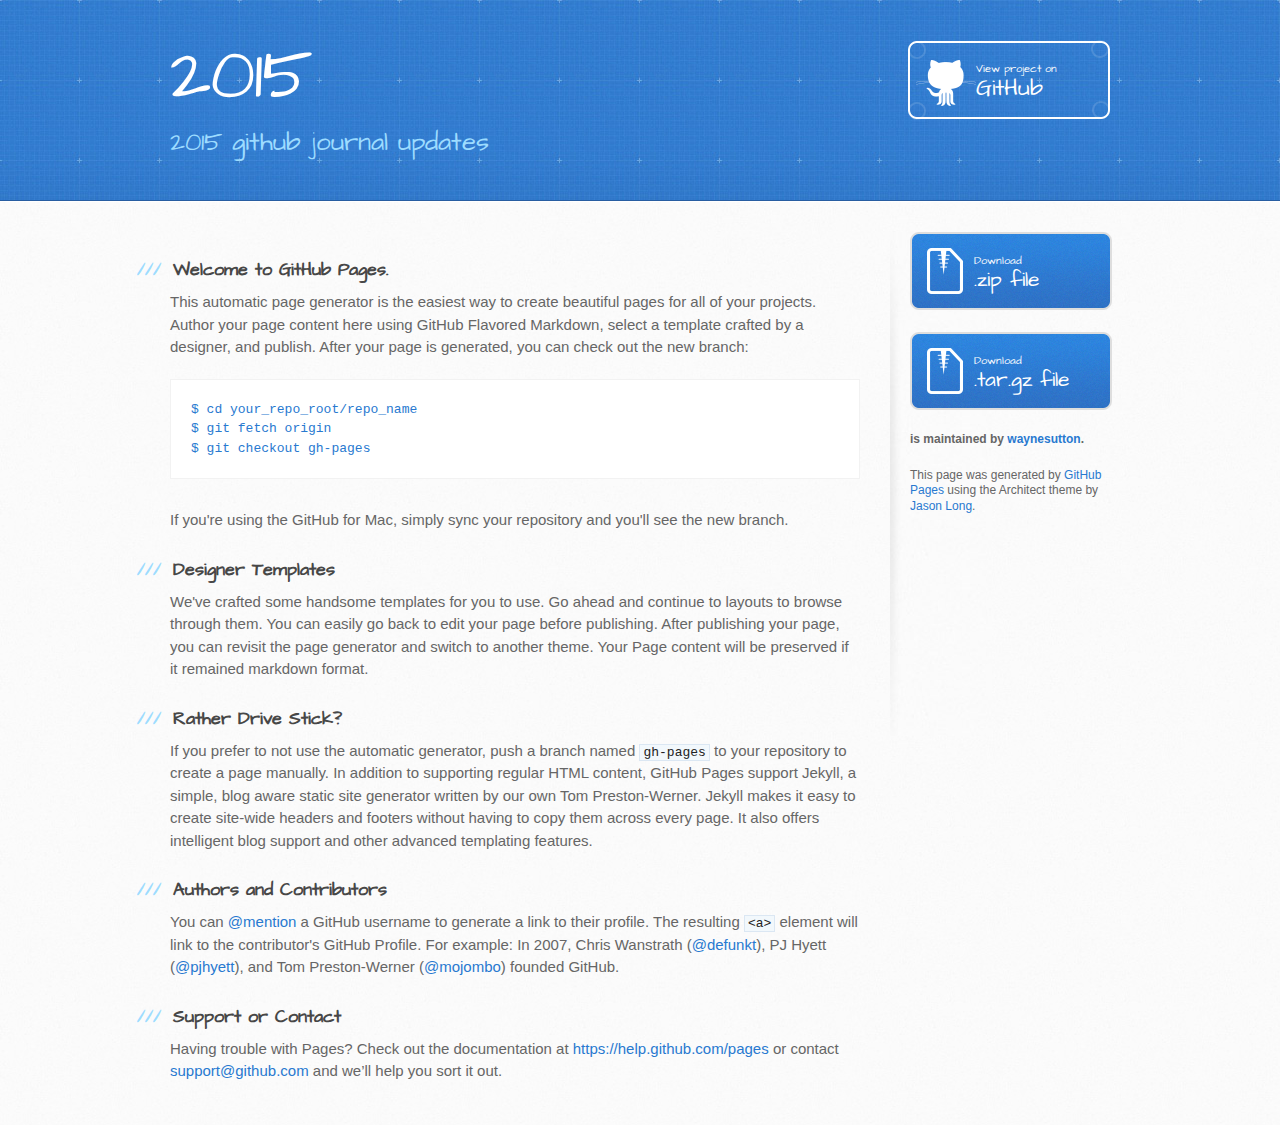
==== index.html @ cc5fa991 "Create gh-pages branch via GitHub" ====
<!DOCTYPE html>
<html>
  <head>
    <meta charset='utf-8'>
    <meta http-equiv="X-UA-Compatible" content="chrome=1">
    <meta name="viewport" content="width=device-width, initial-scale=1, maximum-scale=1">
    <link href='https://fonts.googleapis.com/css?family=Architects+Daughter' rel='stylesheet' type='text/css'>
    <link rel="stylesheet" type="text/css" href="stylesheets/stylesheet.css" media="screen">
    <link rel="stylesheet" type="text/css" href="stylesheets/pygment_trac.css" media="screen">
    <link rel="stylesheet" type="text/css" href="stylesheets/print.css" media="print">

    <!--[if lt IE 9]>
    <script src="//html5shiv.googlecode.com/svn/trunk/html5.js"></script>
    <![endif]-->

    <title>2015 by waynesutton</title>
  </head>

  <body>
    <header>
      <div class="inner">
        <h1>2015</h1>
        <h2>2015 github journal updates</h2>
        <a href="https://github.com/waynesutton/2015" class="button"><small>View project on</small> GitHub</a>
      </div>
    </header>

    <div id="content-wrapper">
      <div class="inner clearfix">
        <section id="main-content">
          <h3>
<a id="welcome-to-github-pages" class="anchor" href="#welcome-to-github-pages" aria-hidden="true"><span class="octicon octicon-link"></span></a>Welcome to GitHub Pages.</h3>

<p>This automatic page generator is the easiest way to create beautiful pages for all of your projects. Author your page content here using GitHub Flavored Markdown, select a template crafted by a designer, and publish. After your page is generated, you can check out the new branch:</p>

<pre><code>$ cd your_repo_root/repo_name
$ git fetch origin
$ git checkout gh-pages
</code></pre>

<p>If you're using the GitHub for Mac, simply sync your repository and you'll see the new branch.</p>

<h3>
<a id="designer-templates" class="anchor" href="#designer-templates" aria-hidden="true"><span class="octicon octicon-link"></span></a>Designer Templates</h3>

<p>We've crafted some handsome templates for you to use. Go ahead and continue to layouts to browse through them. You can easily go back to edit your page before publishing. After publishing your page, you can revisit the page generator and switch to another theme. Your Page content will be preserved if it remained markdown format.</p>

<h3>
<a id="rather-drive-stick" class="anchor" href="#rather-drive-stick" aria-hidden="true"><span class="octicon octicon-link"></span></a>Rather Drive Stick?</h3>

<p>If you prefer to not use the automatic generator, push a branch named <code>gh-pages</code> to your repository to create a page manually. In addition to supporting regular HTML content, GitHub Pages support Jekyll, a simple, blog aware static site generator written by our own Tom Preston-Werner. Jekyll makes it easy to create site-wide headers and footers without having to copy them across every page. It also offers intelligent blog support and other advanced templating features.</p>

<h3>
<a id="authors-and-contributors" class="anchor" href="#authors-and-contributors" aria-hidden="true"><span class="octicon octicon-link"></span></a>Authors and Contributors</h3>

<p>You can <a href="https://github.com/blog/821" class="user-mention">@mention</a> a GitHub username to generate a link to their profile. The resulting <code>&lt;a&gt;</code> element will link to the contributor's GitHub Profile. For example: In 2007, Chris Wanstrath (<a href="https://github.com/defunkt" class="user-mention">@defunkt</a>), PJ Hyett (<a href="https://github.com/pjhyett" class="user-mention">@pjhyett</a>), and Tom Preston-Werner (<a href="https://github.com/mojombo" class="user-mention">@mojombo</a>) founded GitHub.</p>

<h3>
<a id="support-or-contact" class="anchor" href="#support-or-contact" aria-hidden="true"><span class="octicon octicon-link"></span></a>Support or Contact</h3>

<p>Having trouble with Pages? Check out the documentation at <a href="https://help.github.com/pages">https://help.github.com/pages</a> or contact <a href="mailto:support@github.com">support@github.com</a> and we’ll help you sort it out.</p>
        </section>

        <aside id="sidebar">
          <a href="https://github.com/waynesutton/2015/zipball/master" class="button">
            <small>Download</small>
            .zip file
          </a>
          <a href="https://github.com/waynesutton/2015/tarball/master" class="button">
            <small>Download</small>
            .tar.gz file
          </a>

          <p class="repo-owner"><a href="https://github.com/waynesutton/2015"></a> is maintained by <a href="https://github.com/waynesutton">waynesutton</a>.</p>

          <p>This page was generated by <a href="https://pages.github.com">GitHub Pages</a> using the Architect theme by <a href="https://twitter.com/jasonlong">Jason Long</a>.</p>
        </aside>
      </div>
    </div>

  
  </body>
</html>
---- stylesheets/stylesheet.css ----
/*! normalize.css v3.0.2 | MIT License | git.io/normalize */

/**
 * 1. Set default font family to sans-serif.
 * 2. Prevent iOS text size adjust after orientation change, without disabling
 *    user zoom.
 */

html {
  font-family: sans-serif; /* 1 */
  -webkit-text-size-adjust: 100%; /* 2 */
  -ms-text-size-adjust: 100%; /* 2 */
}

/**
 * Remove default margin.
 */

body {
  margin: 0;
}

/* HTML5 display definitions
   ========================================================================== */

/**
 * Correct `block` display not defined for any HTML5 element in IE 8/9.
 * Correct `block` display not defined for `details` or `summary` in IE 10/11
 * and Firefox.
 * Correct `block` display not defined for `main` in IE 11.
 */

article,
aside,
details,
figcaption,
figure,
footer,
header,
hgroup,
main,
menu,
nav,
section,
summary {
  display: block;
}

/**
 * 1. Correct `inline-block` display not defined in IE 8/9.
 * 2. Normalize vertical alignment of `progress` in Chrome, Firefox, and Opera.
 */

audio,
canvas,
progress,
video {
  display: inline-block; /* 1 */
  vertical-align: baseline; /* 2 */
}

/**
 * Prevent modern browsers from displaying `audio` without controls.
 * Remove excess height in iOS 5 devices.
 */

audio:not([controls]) {
  display: none;
  height: 0;
}

/**
 * Address `[hidden]` styling not present in IE 8/9/10.
 * Hide the `template` element in IE 8/9/11, Safari, and Firefox < 22.
 */

[hidden],
template {
  display: none;
}

/* Links
   ========================================================================== */

/**
 * Remove the gray background color from active links in IE 10.
 */

a {
  background-color: transparent;
}

/**
 * Improve readability when focused and also mouse hovered in all browsers.
 */

a:active,
a:hover {
  outline: 0;
}

/* Text-level semantics
   ========================================================================== */

/**
 * Address styling not present in IE 8/9/10/11, Safari, and Chrome.
 */

abbr[title] {
  border-bottom: 1px dotted;
}

/**
 * Address style set to `bolder` in Firefox 4+, Safari, and Chrome.
 */

b,
strong {
  font-weight: bold;
}

/**
 * Address styling not present in Safari and Chrome.
 */

dfn {
  font-style: italic;
}

/**
 * Address variable `h1` font-size and margin within `section` and `article`
 * contexts in Firefox 4+, Safari, and Chrome.
 */

h1 {
  margin: 0.67em 0;
  font-size: 2em;
}

/**
 * Address styling not present in IE 8/9.
 */

mark {
  color: #000;
  background: #ff0;
}

/**
 * Address inconsistent and variable font size in all browsers.
 */

small {
  font-size: 80%;
}

/**
 * Prevent `sub` and `sup` affecting `line-height` in all browsers.
 */

sub,
sup {
  position: relative;
  font-size: 75%;
  line-height: 0;
  vertical-align: baseline;
}

sup {
  top: -0.5em;
}

sub {
  bottom: -0.25em;
}

/* Embedded content
   ========================================================================== */

/**
 * Remove border when inside `a` element in IE 8/9/10.
 */

img {
  border: 0;
}

/**
 * Correct overflow not hidden in IE 9/10/11.
 */

svg:not(:root) {
  overflow: hidden;
}

/* Grouping content
   ========================================================================== */

/**
 * Address margin not present in IE 8/9 and Safari.
 */

figure {
  margin: 1em 40px;
}

/**
 * Address differences between Firefox and other browsers.
 */

hr {
  height: 0;
  -moz-box-sizing: content-box;
  box-sizing: content-box;
}

/**
 * Contain overflow in all browsers.
 */

pre {
  overflow: auto;
}

/**
 * Address odd `em`-unit font size rendering in all browsers.
 */

code,
kbd,
pre,
samp {
  font-family: monospace, monospace;
  font-size: 1em;
}

/* Forms
   ========================================================================== */

/**
 * Known limitation: by default, Chrome and Safari on OS X allow very limited
 * styling of `select`, unless a `border` property is set.
 */

/**
 * 1. Correct color not being inherited.
 *    Known issue: affects color of disabled elements.
 * 2. Correct font properties not being inherited.
 * 3. Address margins set differently in Firefox 4+, Safari, and Chrome.
 */

button,
input,
optgroup,
select,
textarea {
  margin: 0; /* 3 */
  font: inherit; /* 2 */
  color: inherit; /* 1 */
}

/**
 * Address `overflow` set to `hidden` in IE 8/9/10/11.
 */

button {
  overflow: visible;
}

/**
 * Address inconsistent `text-transform` inheritance for `button` and `select`.
 * All other form control elements do not inherit `text-transform` values.
 * Correct `button` style inheritance in Firefox, IE 8/9/10/11, and Opera.
 * Correct `select` style inheritance in Firefox.
 */

button,
select {
  text-transform: none;
}

/**
 * 1. Avoid the WebKit bug in Android 4.0.* where (2) destroys native `audio`
 *    and `video` controls.
 * 2. Correct inability to style clickable `input` types in iOS.
 * 3. Improve usability and consistency of cursor style between image-type
 *    `input` and others.
 */

button,
html input[type="button"], /* 1 */
input[type="reset"],
input[type="submit"] {
  -webkit-appearance: button; /* 2 */
  cursor: pointer; /* 3 */
}

/**
 * Re-set default cursor for disabled elements.
 */

button[disabled],
html input[disabled] {
  cursor: default;
}

/**
 * Remove inner padding and border in Firefox 4+.
 */

button::-moz-focus-inner,
input::-moz-focus-inner {
  padding: 0;
  border: 0;
}

/**
 * Address Firefox 4+ setting `line-height` on `input` using `!important` in
 * the UA stylesheet.
 */

input {
  line-height: normal;
}

/**
 * It's recommended that you don't attempt to style these elements.
 * Firefox's implementation doesn't respect box-sizing, padding, or width.
 *
 * 1. Address box sizing set to `content-box` in IE 8/9/10.
 * 2. Remove excess padding in IE 8/9/10.
 */

input[type="checkbox"],
input[type="radio"] {
  box-sizing: border-box; /* 1 */
  padding: 0; /* 2 */
}

/**
 * Fix the cursor style for Chrome's increment/decrement buttons. For certain
 * `font-size` values of the `input`, it causes the cursor style of the
 * decrement button to change from `default` to `text`.
 */

input[type="number"]::-webkit-inner-spin-button,
input[type="number"]::-webkit-outer-spin-button {
  height: auto;
}

/**
 * 1. Address `appearance` set to `searchfield` in Safari and Chrome.
 * 2. Address `box-sizing` set to `border-box` in Safari and Chrome
 *    (include `-moz` to future-proof).
 */

input[type="search"] {
  -webkit-box-sizing: content-box; /* 2 */
  -moz-box-sizing: content-box;
  box-sizing: content-box;
  -webkit-appearance: textfield; /* 1 */
}

/**
 * Remove inner padding and search cancel button in Safari and Chrome on OS X.
 * Safari (but not Chrome) clips the cancel button when the search input has
 * padding (and `textfield` appearance).
 */

input[type="search"]::-webkit-search-cancel-button,
input[type="search"]::-webkit-search-decoration {
  -webkit-appearance: none;
}

/**
 * Define consistent border, margin, and padding.
 */

fieldset {
  padding: 0.35em 0.625em 0.75em;
  margin: 0 2px;
  border: 1px solid #c0c0c0;
}

/**
 * 1. Correct `color` not being inherited in IE 8/9/10/11.
 * 2. Remove padding so people aren't caught out if they zero out fieldsets.
 */

legend {
  padding: 0; /* 2 */
  border: 0; /* 1 */
}

/**
 * Remove default vertical scrollbar in IE 8/9/10/11.
 */

textarea {
  overflow: auto;
}

/**
 * Don't inherit the `font-weight` (applied by a rule above).
 * NOTE: the default cannot safely be changed in Chrome and Safari on OS X.
 */

optgroup {
  font-weight: bold;
}

/* Tables
   ========================================================================== */

/**
 * Remove most spacing between table cells.
 */

table {
  border-spacing: 0;
  border-collapse: collapse;
}

td,
th {
  padding: 0;
}

/* LAYOUT STYLES */
body {
  font-family: 'Helvetica Neue', Helvetica, Arial, serif;
  font-size: 15px;
  font-weight: 400;
  line-height: 1.5;
  color: #666;
  background: #fafafa url(../images/body-bg.jpg) 0 0 repeat;
}

p {
  margin-top: 0;
}

a {
  color: #2879d0;
}
a:hover {
  color: #2268b2;
}

header {
  padding-top: 40px;
  padding-bottom: 40px;
  font-family: 'Architects Daughter', 'Helvetica Neue', Helvetica, Arial, serif;
  background: #2e7bcf url(../images/header-bg.jpg) 0 0 repeat-x;
  border-bottom: solid 1px #275da1;
}

header h1 {
  width: 540px;
  margin-top: 0;
  margin-bottom: 0.2em;
  font-size: 72px;
  font-weight: normal;
  line-height: 1;
  color: #fff;
  letter-spacing: -1px;
}

header h2 {
  width: 540px;
  margin-top: 0;
  margin-bottom: 0;
  font-size: 26px;
  font-weight: normal;
  line-height: 1.3;
  color: #9ddcff;
  letter-spacing: 0;
}

.inner {
  position: relative;
  width: 940px;
  margin: 0 auto;
}

#content-wrapper {
  padding-top: 30px;
  border-top: solid 1px #fff;
}

#main-content {
  float: left;
  width: 690px;
}

#main-content img {
  max-width: 100%;
}

aside#sidebar {
  float: right;
  width: 200px;
  min-height: 504px;
  padding-left: 20px;
  font-size: 12px;
  line-height: 1.3;
  background: transparent url(../images/sidebar-bg.jpg) 0 0 no-repeat;
}

aside#sidebar p.repo-owner,
aside#sidebar p.repo-owner a {
  font-weight: bold;
}

#downloads {
  margin-bottom: 40px;
}

a.button {
  width: 134px;
  height: 58px;
  padding-top: 22px;
  padding-left: 68px;
  font-family: 'Architects Daughter', 'Helvetica Neue', Helvetica, Arial, serif;
  font-size: 23px;
  line-height: 1.2;
  color: #fff;
}
a.button small {
  display: block;
  font-size: 11px;
}
header a.button {
  position: absolute;
  top: 0;
  right: 0;
  background: transparent url(../images/github-button.png) 0 0 no-repeat;
}
aside a.button {
  display: block;
  width: 138px;
  padding-left: 64px;
  margin-bottom: 20px;
  font-size: 21px;
  background: transparent url(../images/download-button.png) 0 0 no-repeat;
}

code, pre {
  margin-bottom: 30px;
  font-family: Monaco, "Bitstream Vera Sans Mono", "Lucida Console", Terminal, monospace;
  font-size: 13px;
  color: #222;
}

code {
  padding: 0 3px;
  background-color: #f2f8fc;
  border: solid 1px #dbe7f3;
}

pre {
  padding: 20px;
  overflow: auto;
  text-shadow: none;
  background: #fff;
  border: solid 1px #f2f2f2;
}
pre code {
  padding: 0;
  color: #2879d0;
  background-color: #fff;
  border: none;
}

ul, ol, dl {
  margin-bottom: 20px;
}


/* COMMON STYLES */

hr {
  height: 0;
  margin-top: 1em;
  margin-bottom: 1em;
  border: 0;
  border-top: solid 1px #ddd;
}

table {
  width: 100%;
  border: 1px solid #ebebeb;
}

th {
  font-weight: 500;
}

td {
  font-weight: 300;
  text-align: center;
  border: 1px solid #ebebeb;
}

form {
  padding: 20px;
  background: #f2f2f2;

}


/* GENERAL ELEMENT TYPE STYLES */

#main-content h1 {
  margin-top: 0;
  margin-bottom: 0;
  font-family: 'Architects Daughter', 'Helvetica Neue', Helvetica, Arial, serif;
  font-size: 2.8em;
  font-weight: normal;
  color: #474747;
  text-indent: 6px;
  letter-spacing: -1px;
}

#main-content h1:before {
  padding-right: 0.3em;
  margin-left: -0.9em;
  color: #9ddcff;
  content: "/";
}

#main-content h2 {
  margin-bottom: 8px;
  font-family: 'Architects Daughter', 'Helvetica Neue', Helvetica, Arial, serif;
  font-size: 22px;
  font-weight: bold;
  color: #474747;
  text-indent: 4px;
}
#main-content h2:before {
  padding-right: 0.3em;
  margin-left: -1.5em;
  content: "//";
  color: #9ddcff;
}

#main-content h3 {
  margin-top: 24px;
  margin-bottom: 8px;
  font-family: 'Architects Daughter', 'Helvetica Neue', Helvetica, Arial, serif;
  font-size: 18px;
  font-weight: bold;
  color: #474747;
  text-indent: 3px;
}

#main-content h3:before {
  padding-right: 0.3em;
  margin-left: -2em;
  content: "///";
  color: #9ddcff;
}

#main-content h4 {
  margin-bottom: 8px;
  font-family: 'Architects Daughter', 'Helvetica Neue', Helvetica, Arial, serif;
  font-size: 15px;
  font-weight: bold;
  color: #474747;
  text-indent: 3px;
}

h4:before {
  padding-right: 0.3em;
  margin-left: -2.8em;
  content: "////";
  color: #9ddcff;
}

#main-content h5 {
  margin-bottom: 8px;
  font-family: 'Architects Daughter', 'Helvetica Neue', Helvetica, Arial, serif;
  font-size: 14px;
  color: #474747;
  text-indent: 3px;
}
h5:before {
  padding-right: 0.3em;
  margin-left: -3.2em;
  content: "/////";
  color: #9ddcff;
}

#main-content h6 {
  margin-bottom: 8px;
  font-family: 'Architects Daughter', 'Helvetica Neue', Helvetica, Arial, serif;
  font-size: .8em;
  color: #474747;
  text-indent: 3px;
}
h6:before {
  padding-right: 0.3em;
  margin-left: -3.7em;
  content: "//////";
  color: #9ddcff;
}

p {
  margin-bottom: 20px;
}

a {
  text-decoration: none;
}

p a {
  font-weight: 400;
}

blockquote {
  padding: 0 0 0 30px;
  margin-bottom: 20px;
  font-size: 1.6em;
  border-left: 10px solid #e9e9e9;
}

ul {
  list-style-position: inside;
  list-style: disc;
  padding-left: 20px;
}

ol {
  list-style-position: inside;
  list-style: decimal;
  padding-left: 3px;
}

dl dd {
  font-style: italic;
  font-weight: 100;
}

footer {
  padding-top: 20px;
  padding-bottom: 30px;
  margin-top: 40px;
  font-size: 13px;
  color: #aaa;
  background: transparent url('../images/hr.png') 0 0 no-repeat;
}

footer a {
  color: #666;
}
footer a:hover {
  color: #444;
}

/* MISC */
.clearfix:after {
  display: block;
  height: 0;
  clear: both;
  visibility: hidden;
  content: '.';
}

.clearfix {display: inline-block;}
* html .clearfix {height: 1%;}
.clearfix {display: block;}

/* #Media Queries
================================================== */

/* Smaller than standard 960 (devices and browsers) */
@media only screen and (max-width: 959px) { }

/* Tablet Portrait size to standard 960 (devices and browsers) */
@media only screen and (min-width: 768px) and (max-width: 959px) {
  .inner {
    width: 740px;
  }
  header h1, header h2 {
    width: 340px;
  }
  header h1 {
    font-size: 60px;
  }
  header h2 {
    font-size: 30px;
  }
  #main-content {
    width: 490px;
  }
  #main-content h1:before,
  #main-content h2:before,
  #main-content h3:before,
  #main-content h4:before,
  #main-content h5:before,
  #main-content h6:before {
    padding-right: 0;
    margin-left: 0;
    content: none;
  }
}

/* All Mobile Sizes (devices and browser) */
@media only screen and (max-width: 767px) {
  .inner {
    width: 93%;
  }
  header {
    padding: 20px 0;
  }
  header .inner {
    position: relative;
  }
  header h1, header h2 {
    width: 100%;
  }
  header h1 {
    font-size: 48px;
  }
  header h2 {
    font-size: 24px;
  }
  header a.button {
    position: relative;
    display: inline-block;
    width: auto;
    height: auto;
    padding: 5px 10px;
    margin-top: 15px;
    font-size: 13px;
    line-height: 1;
    color: #2879d0;
    text-align: center;
    background-color: #9ddcff;
    background-image: none;
    border-radius: 5px;
    -moz-border-radius: 5px;
    -webkit-border-radius: 5px;
  }
  header a.button small {
    display: inline;
    font-size: 13px;
  }
  #main-content,
  aside#sidebar {
    float: none;
    width: 100% ! important;
  }
  aside#sidebar {
    min-height: 0;
    padding: 20px 0;
    margin-top: 20px;
    background-image: none;
    border-top: solid 1px #ddd;
  }
  aside#sidebar a.button {
    display: none;
  }
  #main-content h1:before,
  #main-content h2:before,
  #main-content h3:before,
  #main-content h4:before,
  #main-content h5:before,
  #main-content h6:before {
    padding-right: 0;
    margin-left: 0;
    content: none;
  }
}

/* Mobile Landscape Size to Tablet Portrait (devices and browsers) */
@media only screen and (min-width: 480px) and (max-width: 767px) { }

/* Mobile Portrait Size to Mobile Landscape Size (devices and browsers) */
@media only screen and (max-width: 479px) { }
---- stylesheets/pygment_trac.css ----
.highlight  { background: #ffffff; }
.highlight .c { color: #999988; font-style: italic } /* Comment */
.highlight .err { color: #a61717; background-color: #e3d2d2 } /* Error */
.highlight .k { font-weight: bold } /* Keyword */
.highlight .o { font-weight: bold } /* Operator */
.highlight .cm { color: #999988; font-style: italic } /* Comment.Multiline */
.highlight .cp { color: #999999; font-weight: bold } /* Comment.Preproc */
.highlight .c1 { color: #999988; font-style: italic } /* Comment.Single */
.highlight .cs { color: #999999; font-weight: bold; font-style: italic } /* Comment.Special */
.highlight .gd { color: #000000; background-color: #ffdddd } /* Generic.Deleted */
.highlight .gd .x { color: #000000; background-color: #ffaaaa } /* Generic.Deleted.Specific */
.highlight .ge { font-style: italic } /* Generic.Emph */
.highlight .gr { color: #aa0000 } /* Generic.Error */
.highlight .gh { color: #999999 } /* Generic.Heading */
.highlight .gi { color: #000000; background-color: #ddffdd } /* Generic.Inserted */
.highlight .gi .x { color: #000000; background-color: #aaffaa } /* Generic.Inserted.Specific */
.highlight .go { color: #888888 } /* Generic.Output */
.highlight .gp { color: #555555 } /* Generic.Prompt */
.highlight .gs { font-weight: bold } /* Generic.Strong */
.highlight .gu { color: #800080; font-weight: bold; } /* Generic.Subheading */
.highlight .gt { color: #aa0000 } /* Generic.Traceback */
.highlight .kc { font-weight: bold } /* Keyword.Constant */
.highlight .kd { font-weight: bold } /* Keyword.Declaration */
.highlight .kn { font-weight: bold } /* Keyword.Namespace */
.highlight .kp { font-weight: bold } /* Keyword.Pseudo */
.highlight .kr { font-weight: bold } /* Keyword.Reserved */
.highlight .kt { color: #445588; font-weight: bold } /* Keyword.Type */
.highlight .m { color: #009999 } /* Literal.Number */
.highlight .s { color: #d14 } /* Literal.String */
.highlight .na { color: #008080 } /* Name.Attribute */
.highlight .nb { color: #0086B3 } /* Name.Builtin */
.highlight .nc { color: #445588; font-weight: bold } /* Name.Class */
.highlight .no { color: #008080 } /* Name.Constant */
.highlight .ni { color: #800080 } /* Name.Entity */
.highlight .ne { color: #990000; font-weight: bold } /* Name.Exception */
.highlight .nf { color: #990000; font-weight: bold } /* Name.Function */
.highlight .nn { color: #555555 } /* Name.Namespace */
.highlight .nt { color: #000080 } /* Name.Tag */
.highlight .nv { color: #008080 } /* Name.Variable */
.highlight .ow { font-weight: bold } /* Operator.Word */
.highlight .w { color: #bbbbbb } /* Text.Whitespace */
.highlight .mf { color: #009999 } /* Literal.Number.Float */
.highlight .mh { color: #009999 } /* Literal.Number.Hex */
.highlight .mi { color: #009999 } /* Literal.Number.Integer */
.highlight .mo { color: #009999 } /* Literal.Number.Oct */
.highlight .sb { color: #d14 } /* Literal.String.Backtick */
.highlight .sc { color: #d14 } /* Literal.String.Char */
.highlight .sd { color: #d14 } /* Literal.String.Doc */
.highlight .s2 { color: #d14 } /* Literal.String.Double */
.highlight .se { color: #d14 } /* Literal.String.Escape */
.highlight .sh { color: #d14 } /* Literal.String.Heredoc */
.highlight .si { color: #d14 } /* Literal.String.Interpol */
.highlight .sx { color: #d14 } /* Literal.String.Other */
.highlight .sr { color: #009926 } /* Literal.String.Regex */
.highlight .s1 { color: #d14 } /* Literal.String.Single */
.highlight .ss { color: #990073 } /* Literal.String.Symbol */
.highlight .bp { color: #999999 } /* Name.Builtin.Pseudo */
.highlight .vc { color: #008080 } /* Name.Variable.Class */
.highlight .vg { color: #008080 } /* Name.Variable.Global */
.highlight .vi { color: #008080 } /* Name.Variable.Instance */
.highlight .il { color: #009999 } /* Literal.Number.Integer.Long */

.type-csharp .highlight .k { color: #0000FF }
.type-csharp .highlight .kt { color: #0000FF }
.type-csharp .highlight .nf { color: #000000; font-weight: normal }
.type-csharp .highlight .nc { color: #2B91AF }
.type-csharp .highlight .nn { color: #000000 }
.type-csharp .highlight .s { color: #A31515 }
.type-csharp .highlight .sc { color: #A31515 }
---- stylesheets/print.css ----
html, body, div, span, applet, object, iframe,
h1, h2, h3, h4, h5, h6, p, blockquote, pre,
a, abbr, acronym, address, big, cite, code,
del, dfn, em, img, ins, kbd, q, s, samp,
small, strike, strong, sub, sup, tt, var,
b, u, i, center,
dl, dt, dd, ol, ul, li,
fieldset, form, label, legend,
table, caption, tbody, tfoot, thead, tr, th, td,
article, aside, canvas, details, embed,
figure, figcaption, footer, header, hgroup,
menu, nav, output, ruby, section, summary,
time, mark, audio, video {
  padding: 0;
  margin: 0;
  font: inherit;
  font-size: 100%;
  vertical-align: baseline;
  border: 0;
}
/* HTML5 display-role reset for older browsers */
article, aside, details, figcaption, figure,
footer, header, hgroup, menu, nav, section {
  display: block;
}
body {
  line-height: 1;
}
ol, ul {
  list-style: none;
}
blockquote, q {
  quotes: none;
}
blockquote:before, blockquote:after,
q:before, q:after {
  content: '';
  content: none;
}
table {
  border-spacing: 0;
  border-collapse: collapse;
}
body {
  font-family: 'Helvetica Neue', Helvetica, Arial, serif;
  font-size: 13px;
  line-height: 1.5;
  color: #000;
}

a {
  font-weight: bold;
  color: #d5000d;
}

header {
  padding-top: 35px;
  padding-bottom: 10px;
}

header h1 {
  font-size: 48px;
  font-weight: bold;
  line-height: 1.2;
  color: #303030;
  letter-spacing: -1px;
}

header h2 {
  font-size: 24px;
  font-weight: normal;
  line-height: 1.3;
  color: #aaa;
  letter-spacing: -1px;
}
#downloads {
  display: none;
}
#main_content {
  padding-top: 20px;
}

code, pre {
  margin-bottom: 30px;
  font-family: Monaco, "Bitstream Vera Sans Mono", "Lucida Console", Terminal;
  font-size: 12px;
  color: #222;
}

code {
  padding: 0 3px;
}

pre {
  padding: 20px;
  overflow: auto;
  border: solid 1px #ddd;
}
pre code {
  padding: 0;
}

ul, ol, dl {
  margin-bottom: 20px;
}


/* COMMON STYLES */

table {
  width: 100%;
  border: 1px solid #ebebeb;
}

th {
  font-weight: 500;
}

td {
  font-weight: 300;
  text-align: center;
  border: 1px solid #ebebeb;
}

form {
  padding: 20px;
  background: #f2f2f2;

}


/* GENERAL ELEMENT TYPE STYLES */

h1 {
  font-size: 2.8em;
}

h2 {
  margin-bottom: 8px;
  font-size: 22px;
  font-weight: bold;
  color: #303030;
}

h3 {
  margin-bottom: 8px;
  font-size: 18px;
  font-weight: bold;
  color: #d5000d;
}

h4 {
  font-size: 16px;
  font-weight: bold;
  color: #303030;
}

h5 {
  font-size: 1em;
  color: #303030;
}

h6 {
  font-size: .8em;
  color: #303030;
}

p {
  margin-bottom: 20px;
  font-weight: 300;
}

a {
  text-decoration: none;
}

p a {
  font-weight: 400;
}

blockquote {
  padding: 0 0 0 30px;
  margin-bottom: 20px;
  font-size: 1.6em;
  border-left: 10px solid #e9e9e9;
}

ul li {
  padding-left: 20px;
  list-style-position: inside;
  list-style: disc;
}

ol li {
  padding-left: 3px;
  list-style-position: inside;
  list-style: decimal;
}

dl dd {
  font-style: italic;
  font-weight: 100;
}

footer {
  padding-top: 20px;
  padding-bottom: 30px;
  margin-top: 40px;
  font-size: 13px;
  color: #aaa;
}

footer a {
  color: #666;
}

/* MISC */
.clearfix:after {
  display: block;
  height: 0;
  clear: both;
  visibility: hidden;
  content: '.';
}

.clearfix {display: inline-block;}
* html .clearfix {height: 1%;}
.clearfix {display: block;}
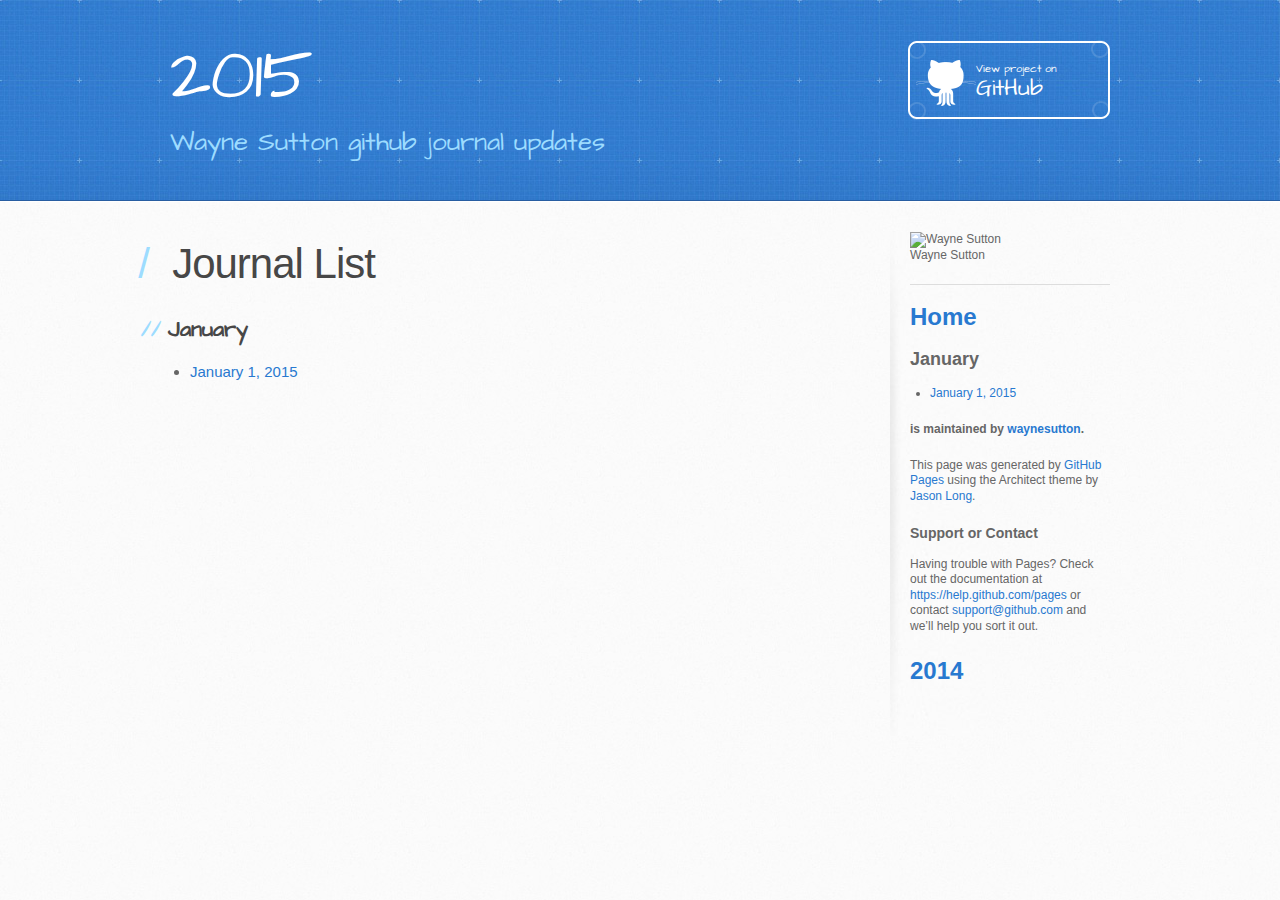
==== commit 298c34b9: "added 2014 link" ====
--- a/index.html
+++ b/index.html
@@ -13,14 +13,14 @@
     <script src="//html5shiv.googlecode.com/svn/trunk/html5.js"></script>
     <![endif]-->
 
-    <title>2015 by waynesutton</title>
+    <title>2015 by Wayne Sutton</title>
   </head>
 
   <body>
     <header>
       <div class="inner">
         <h1>2015</h1>
-        <h2>2015 github journal updates</h2>
+        <h2>Wayne Sutton github journal updates</h2>
         <a href="https://github.com/waynesutton/2015" class="button"><small>View project on</small> GitHub</a>
       </div>
     </header>
@@ -28,52 +28,44 @@
     <div id="content-wrapper">
       <div class="inner clearfix">
         <section id="main-content">
-          <h3>
-<a id="welcome-to-github-pages" class="anchor" href="#welcome-to-github-pages" aria-hidden="true"><span class="octicon octicon-link"></span></a>Welcome to GitHub Pages.</h3>
+          <h1>
+<a id="welcome-to-github-pages" class="anchor" href="#welcome-to-github-pages" aria-hidden="true"><span class="octicon octicon-link"></span></a>Journal List</h1>
 
-<p>This automatic page generator is the easiest way to create beautiful pages for all of your projects. Author your page content here using GitHub Flavored Markdown, select a template crafted by a designer, and publish. After your page is generated, you can check out the new branch:</p>
 
-<pre><code>$ cd your_repo_root/repo_name
-$ git fetch origin
-$ git checkout gh-pages
-</code></pre>
 
-<p>If you're using the GitHub for Mac, simply sync your repository and you'll see the new branch.</p>
+    <h2>January</h2>
+  <ul>
+  <li><a href="01012015.html">January 1, 2015</a></li>
+</ul>
 
-<h3>
-<a id="designer-templates" class="anchor" href="#designer-templates" aria-hidden="true"><span class="octicon octicon-link"></span></a>Designer Templates</h3>
 
-<p>We've crafted some handsome templates for you to use. Go ahead and continue to layouts to browse through them. You can easily go back to edit your page before publishing. After publishing your page, you can revisit the page generator and switch to another theme. Your Page content will be preserved if it remained markdown format.</p>
 
-<h3>
-<a id="rather-drive-stick" class="anchor" href="#rather-drive-stick" aria-hidden="true"><span class="octicon octicon-link"></span></a>Rather Drive Stick?</h3>
 
-<p>If you prefer to not use the automatic generator, push a branch named <code>gh-pages</code> to your repository to create a page manually. In addition to supporting regular HTML content, GitHub Pages support Jekyll, a simple, blog aware static site generator written by our own Tom Preston-Werner. Jekyll makes it easy to create site-wide headers and footers without having to copy them across every page. It also offers intelligent blog support and other advanced templating features.</p>
+        </section>
 
-<h3>
-<a id="authors-and-contributors" class="anchor" href="#authors-and-contributors" aria-hidden="true"><span class="octicon octicon-link"></span></a>Authors and Contributors</h3>
+        <aside id="sidebar">
+          <img src="http://farm4.staticflickr.com/3220/2536164125_1d2bf5c23e_z.jpg?zz=1" alt="Wayne Sutton" width="150" >
+          <p>Wayne Sutton</p>
 
-<p>You can <a href="https://github.com/blog/821" class="user-mention">@mention</a> a GitHub username to generate a link to their profile. The resulting <code>&lt;a&gt;</code> element will link to the contributor's GitHub Profile. For example: In 2007, Chris Wanstrath (<a href="https://github.com/defunkt" class="user-mention">@defunkt</a>), PJ Hyett (<a href="https://github.com/pjhyett" class="user-mention">@pjhyett</a>), and Tom Preston-Werner (<a href="https://github.com/mojombo" class="user-mention">@mojombo</a>) founded GitHub.</p>
+          <hr>
+         <h1> <a href="index.html">Home</a><h1>
+          <h2>January</h2>
+  <ul>
+  <li><a href="01012015.html">January 1, 2015</a></li>
+</ul>
+           
 
+          <p class="repo-owner"><a href="https://github.com/waynesutton/2015"></a> is maintained by <a href="https://github.com/waynesutton">waynesutton</a>.</p>
+
+          <p>This page was generated by <a href="https://pages.github.com">GitHub Pages</a> using the Architect theme by <a href="https://twitter.com/jasonlong">Jason Long</a>.</p>
+        
 <h3>
 <a id="support-or-contact" class="anchor" href="#support-or-contact" aria-hidden="true"><span class="octicon octicon-link"></span></a>Support or Contact</h3>
 
 <p>Having trouble with Pages? Check out the documentation at <a href="https://help.github.com/pages">https://help.github.com/pages</a> or contact <a href="mailto:support@github.com">support@github.com</a> and we’ll help you sort it out.</p>
-        </section>
 
-        <aside id="sidebar">
-          <a href="https://github.com/waynesutton/2015/zipball/master" class="button">
-            <small>Download</small>
-            .zip file
-          </a>
-          <a href="https://github.com/waynesutton/2015/tarball/master" class="button">
-            <small>Download</small>
-            .tar.gz file
-          </a>
+<h1> <a href="http://waynesutton.github.io/2014/">2014</a><h1>
 
-          <p class="repo-owner"><a href="https://github.com/waynesutton/2015"></a> is maintained by <a href="https://github.com/waynesutton">waynesutton</a>.</p>
-
-          <p>This page was generated by <a href="https://pages.github.com">GitHub Pages</a> using the Architect theme by <a href="https://twitter.com/jasonlong">Jason Long</a>.</p>
         </aside>
       </div>
     </div>
--- a/stylesheets/stylesheet.css
+++ b/stylesheets/stylesheet.css
@@ -614,7 +614,7 @@
 #main-content h1 {
   margin-top: 0;
   margin-bottom: 0;
-  font-family: 'Architects Daughter', 'Helvetica Neue', Helvetica, Arial, serif;
+  font-family: 'Helvetica Neue', Helvetica, Arial, serif;
   font-size: 2.8em;
   font-weight: normal;
   color: #474747;
